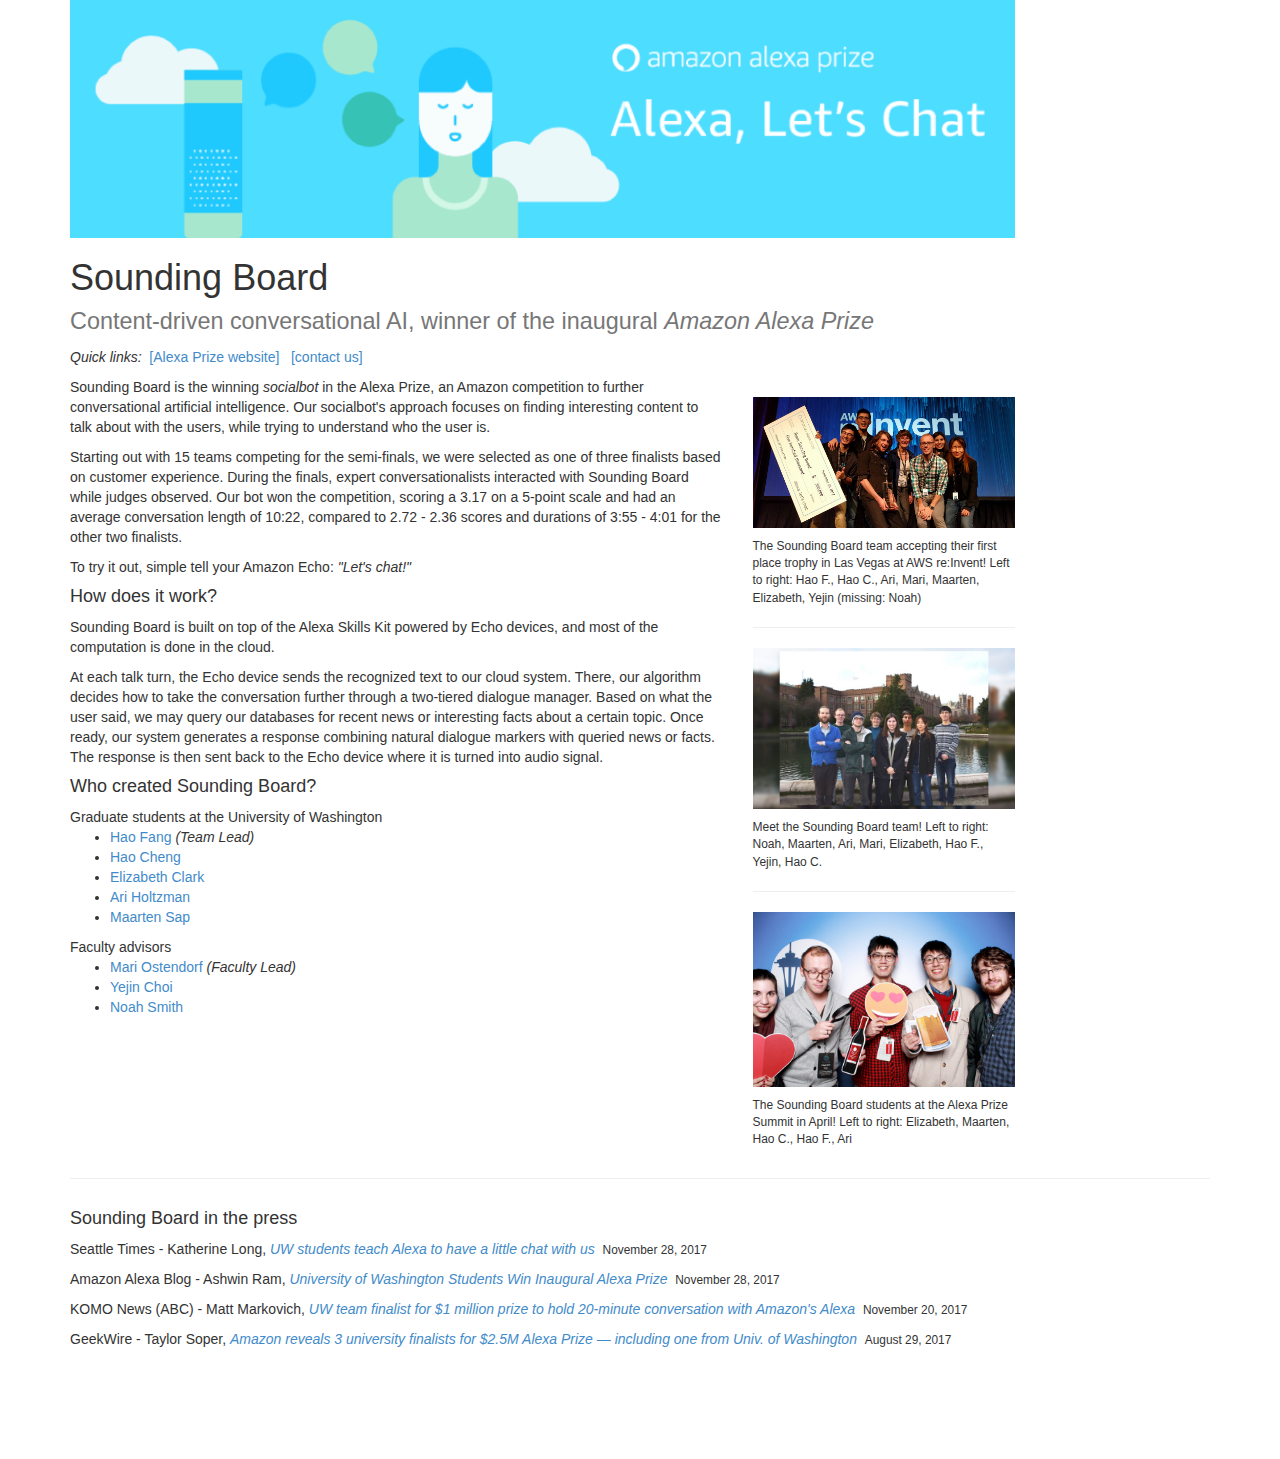
==== index.html @ 6e3f4a22 "seattle times article added" ====
<!DOCTYPE html>
<!-- saved from url=(0053)https://homes.cs.washington.edu/~msap/sounding-board/ -->
<html class="gr__homes_cs_washington_edu"><head><meta http-equiv="Content-Type" content="text/html; charset=UTF-8">
  <title>Sounding Board</title>
    <script type="text/javascript" async="" src="./index_files/analytics.js.download"></script><script src="./index_files/jquery-3.1.1.min.js.download"></script>
  <!--script src="https://npmcdn.com/tether@1.2.4/dist/js/tether.min.js"></script-->
  <!--script type="text/javascript" src="https://www.gstatic.com/charts/loader.js"></script-->
  <script src="./index_files/bootstrap.min.js.download"></script>
  <script src="./index_files/bootstrap-select.min.js.download"></script>
  <!--script src="https://d3js.org/d3.v4.min.js" charset="utf-8"></script>
  <script src="https://d3js.org/queue.v1.min.js"></script-->
  <!--script src="http://spin.js.org/spin.min.js"></script-->
  <link rel="stylesheet" href="./index_files/bootstrap.min.css">
  <link rel="stylesheet" href="./index_files/bootstrap-select.min.css">
  <link rel="stylesheet" href="./index_files/style.css">
  <!-- Global site tag (gtag.js) - Google Analytics -->
  <script async="" src="./index_files/js"></script>
  <script>
    window.dataLayer = window.dataLayer || [];
    function gtag(){dataLayer.push(arguments);}
    gtag('js', new Date());
    gtag('config', 'UA-82392196-3');
  </script>


<style id="style-1-cropbar-clipper">/* Copyright 2014 Evernote Corporation. All rights reserved. */
.en-markup-crop-options {
    top: 18px !important;
    left: 50% !important;
    margin-left: -100px !important;
    width: 200px !important;
    border: 2px rgba(255,255,255,.38) solid !important;
    border-radius: 4px !important;
}

.en-markup-crop-options div div:first-of-type {
    margin-left: 0px !important;
}
</style></head>
<body data-gr-c-s-loaded="true">
  <div class="container content-left">
    <div class="row" style="margin-top: 0px;">
      <div class="col-sm-10">
        <img src="./index_files/AlexaPrize.png" style="width: 100%;clip: rect(10px,0px,0px,0px);">
        <h1 class="display-3">Sounding Board<small class="text-muted">
          <br>Content-driven conversational AI, winner of the inaugural <em>Amazon Alexa Prize</em></small></h1>
        <p><em>Quick links:</em>&nbsp;
          <a href="https://developer.amazon.com/alexaprize" target="_blank">[Alexa Prize website]</a>
          &nbsp;
          <a href="https://homes.cs.washington.edu/~msap/sounding-board/" data-target="#contactUs" data-toggle="collapse" onclick="return false;">[contact us]</a>
        </p>
        <div id="contactUs" class="collapse">
          <p>
            For research or press inquiries only, contact the team at <a href="mailto:hfang@uw.edu">this email address</a>.
          </p>
          <hr>
        </div>
      </div>
    </div>
    <div class="row">
      <div class="col-sm-9 col-md-7">
        <div class="row"><div class="col-sm-12">
          <p>
            Sounding Board is the winning <em>socialbot</em> in the Alexa Prize, an Amazon competition to further conversational artificial intelligence.
            Our socialbot's approach focuses on finding interesting content to talk about with the users,
            while trying to understand who the user is.
          </p>
          <p>
            Starting out with 15 teams competing for the semi-finals, we were selected as one of three finalists based on customer experience.
            During the finals, expert conversationalists interacted with Sounding Board while judges observed.
            Our bot won the competition, scoring a 3.17 on a 5-point scale and had an average conversation length of 10:22, compared to 2.72 - 2.36 scores and durations of 3:55 - 4:01 for the other two finalists.
          </p>
          <p>
            To try it out, simple tell your Amazon Echo: <em>"Let's chat!"</em>
          </p>
          <h4>How does it work?
            <!--small><a href="" data-target="#howDoesItWork" data-toggle="collapse" onclick="return false";>[expand]</a></small-->
          </h4>
          <div class="" id="howDoesItWork">
            <p>
              Sounding Board is built on top of the Alexa Skills Kit powered by Echo devices, and most of the computation is done in the cloud.
            </p>
            <p>
              At each talk turn, the Echo device sends the recognized text to our cloud system.
              There, our algorithm decides how to take the conversation further through a two-tiered dialogue manager.
              Based on what the user said, we may query our databases for recent news or interesting facts about a certain topic.
              Once ready, our system generates a response combining natural dialogue markers with queried news or facts.
              The response is then sent back to the Echo device where it is turned into audio signal.
            </p>
          </div>
          <h4>Who created Sounding Board?
            <!--small><a href="" data-target="#who" data-toggle="collapse" onclick="return false";>[expand]</a></small-->
          </h4>
          <div class="" id="who">
            Graduate students at the University of Washington
            <ul>
              <li><a href="https://students.washington.edu/hfang/" target="_blank">Hao Fang</a> <em>(Team Lead)</em></li>
              <li><a href="https://sites.google.com/site/hcheng2site/" target="_blank">Hao Cheng</a></li>
              <li><a href="https://homes.cs.washington.edu/~eaclark7/">Elizabeth Clark</a></li>
              <li><a href="http://ariholtzman.com/main_pages/about.html" target="_blank">Ari Holtzman</a></li>
              <li><a href="http://homes.cs.washington.edu/~msap/" target="_blank">Maarten Sap</a></li>
            </ul>
            Faculty advisors
            <ul>
              <li><a href="http://ssli.ee.washington.edu/people/mo/" target="_blank">Mari Ostendorf</a> <em>(Faculty Lead)</em></li>
              <li><a href="https://homes.cs.washington.edu/~yejin/" target="_blank">Yejin Choi</a></li>
              <li><a href="https://homes.cs.washington.edu/~nasmith/" target="_blank">Noah Smith</a></li>
            </ul>
          </div>
        </div></div>        
      </div>
      <div class="col-sm-3 col-md-3" style="margin-top: 20px;">
        <figure>
          <div class="img-div">
            <img class="figure-img img-fluid rounded" src="./index_files/winningPhoto.jpg" alt="Team members standing on the UW campus" style="width: 100%;max-width:none;">
            <img class="hoverlarge" src="./index_files/winningPhoto.jpg" alt="Team members standing on the UW campus" style="left:-120px;top:-65px; border-radius: 0%;">
            <figcaption class="figure-caption">
              The Sounding Board team accepting their first place trophy in Las Vegas at AWS re:Invent! Left to right: Hao F., Hao C., Ari, Mari, Maarten, Elizabeth, Yejin (missing: Noah)
            </figcaption>
          </div>
        </figure>
        <hr>
        <figure>
          <div class="img-div">
            <img class="figure-img img-fluid rounded" src="./index_files/TeamPhoto.jpg" alt="Team members standing on the UW campus" style="width: 100%;max-width:none;">
            <img class="hoverlarge" src="./index_files/TeamPhoto.jpg" alt="Team members standing on the UW campus" style="left:-120px;top:170px; border-radius: 0%;">
            <figcaption class="figure-caption">
              Meet the Sounding Board team! Left to right: Noah, Maarten, Ari, Mari, Elizabeth, Hao F., Yejin, Hao C.
            </figcaption>
          </div>
        </figure>
        <hr>
        <figure>
          <div class="img-div">
            <img class="figure-img img-fluid rounded" src="./index_files/AlexaPrizeSummit.jpg" alt="Team photo at the alexa prize summit" style="width: 100%;max-width:none;">
            <img class="hoverlarge" src="./index_files/AlexaPrizeSummit.jpg" alt="Team photo at the alexa prize summit" style="left: -120px; top: 430px; border-radius: 0%;">
            <figcaption class="figure-caption">
              The Sounding Board students at the Alexa Prize Summit in April! Left to right: Elizabeth, Maarten, Hao C., Hao F., Ari
            </figcaption>
          </div>
        </figure>
      </div>
    </div>
    <hr>
    <div class="row" style="margin-bottom: 100px;">
      <div class="col-sm-12">
        <h4>Sounding Board in the press</h4>
        <p>
          Seattle Times - Katherine Long,<a href="https://www.seattletimes.com/seattle-news/education/uw-students-teach-alexa-to-have-a-little-chat-with-us/">
            <em>UW students teach Alexa to have a little chat with us</em>
          </a>&nbsp;<small>November 28, 2017</small>
        </p>
        <p>
          Amazon Alexa Blog - Ashwin Ram,<a href="https://developer.amazon.com/blogs/alexa/post/1a6a19d8-e45d-4b3b-981d-776a378ba625/university-of-washington-students-win-inaugural-alexa-prize">
            <em>University of Washington Students Win Inaugural Alexa Prize</em>
          </a>&nbsp;<small>November 28, 2017</small>
        </p>
        <p>
          KOMO News (ABC) - Matt Markovich,<a href="http://komonews.com/news/local/uw-team-finalist-for-1-million-prize-to-hold-20-minute-conversation-amazons-alexa">
            <em>UW team finalist for $1 million prize to hold 20-minute conversation with Amazon's Alexa</em>
          </a>&nbsp;<small>November 20, 2017</small>
        </p>
        <p>
          GeekWire - Taylor Soper,<a href="https://www.geekwire.com/2017/amazon-reveals-3-university-finalists-2-5m-alexa-prize-including-one-uw/">
            <em>Amazon reveals 3 university finalists for $2.5M Alexa Prize — including one from Univ. of Washington</em>
          </a>&nbsp;<small>August 29, 2017</small>
        </p>
      </div>
    </div>
  </div>  

</body></html>
---- index_files/style.css ----
/*.tooltip {
    position: relative;
    display: inline-block;
    border-bottom: 1px dotted black;
}

.tooltip .tooltiptext {
    visibility: hidden;
    width: 120px;
    background-color: black;
    color: #fff;
    text-align: center;
    border-radius: 6px;
    padding: 5px 0;

    
    position: absolute;
    z-index: 1;
}

.tooltip:hover .tooltiptext {
    visibility: visible;
}
*/
.hover_img {
    background: white;
}
.hover_img a { 
    position:relative;
    background: white;
    overflow:auto;
}
.hover_img a:hover span {
    display:block; 
    font-family: "Helvetica Neue",Helvetica,Arial,sans-serif;
    font-size: 14px;
    line-height: 1.42857143;
    color: #333;
}
.hover_img a span {
    position:absolute; 
    display:none; 
    z-index:99;
    font-family: "Helvetica Neue",Helvetica,Arial,sans-serif;
    font-size: 14px;
    line-height: 1.42857143;
    color: #333;
}
.hover_img a span img { width: 300px; }
.verbs img { width: 300px;}
.verbs {
    font-family: "Helvetica Neue",Helvetica,Arial,sans-serif;
    font-size: 14px;
    line-height: 1.42857143;
    color: #333;
}

/*.hover_img a span {
    position:absolute; 
    display:none; 
    z-index:99;
}*/


.info {
    border: 1px solid silver;
    border-radius: 5px;
    padding: 10px 10px 10px 10px;
    background-color: ghostwhite;
    margin-bottom: 10px;
}

.blockquote {
    padding: 5px 10px;
    margin: 0 0 10px;
    font-size: 14px;
    border-left: 3px solid #eee;
}

.mythumbnail {
    max-width: 100px;
    border-radius: 15%;
}

.hoverlarge {
    position:absolute; 
    display:none; 
    z-index:99;
    left: -400px;
    top: 400px;
    width: 400px;
    border:1px solid lightgray;
    border-radius: 15%;
    background-color: white;
}

td:hover .hoverlarge {
    display: block;
}

.img-div:hover .hoverlarge {
    display: block;   
}


.figure-caption {
    font-size: 12px;
    margin-top: 10px;
    margin-bottom: 10px;
}
.borderless td, .borderless th {
    border: none;
}
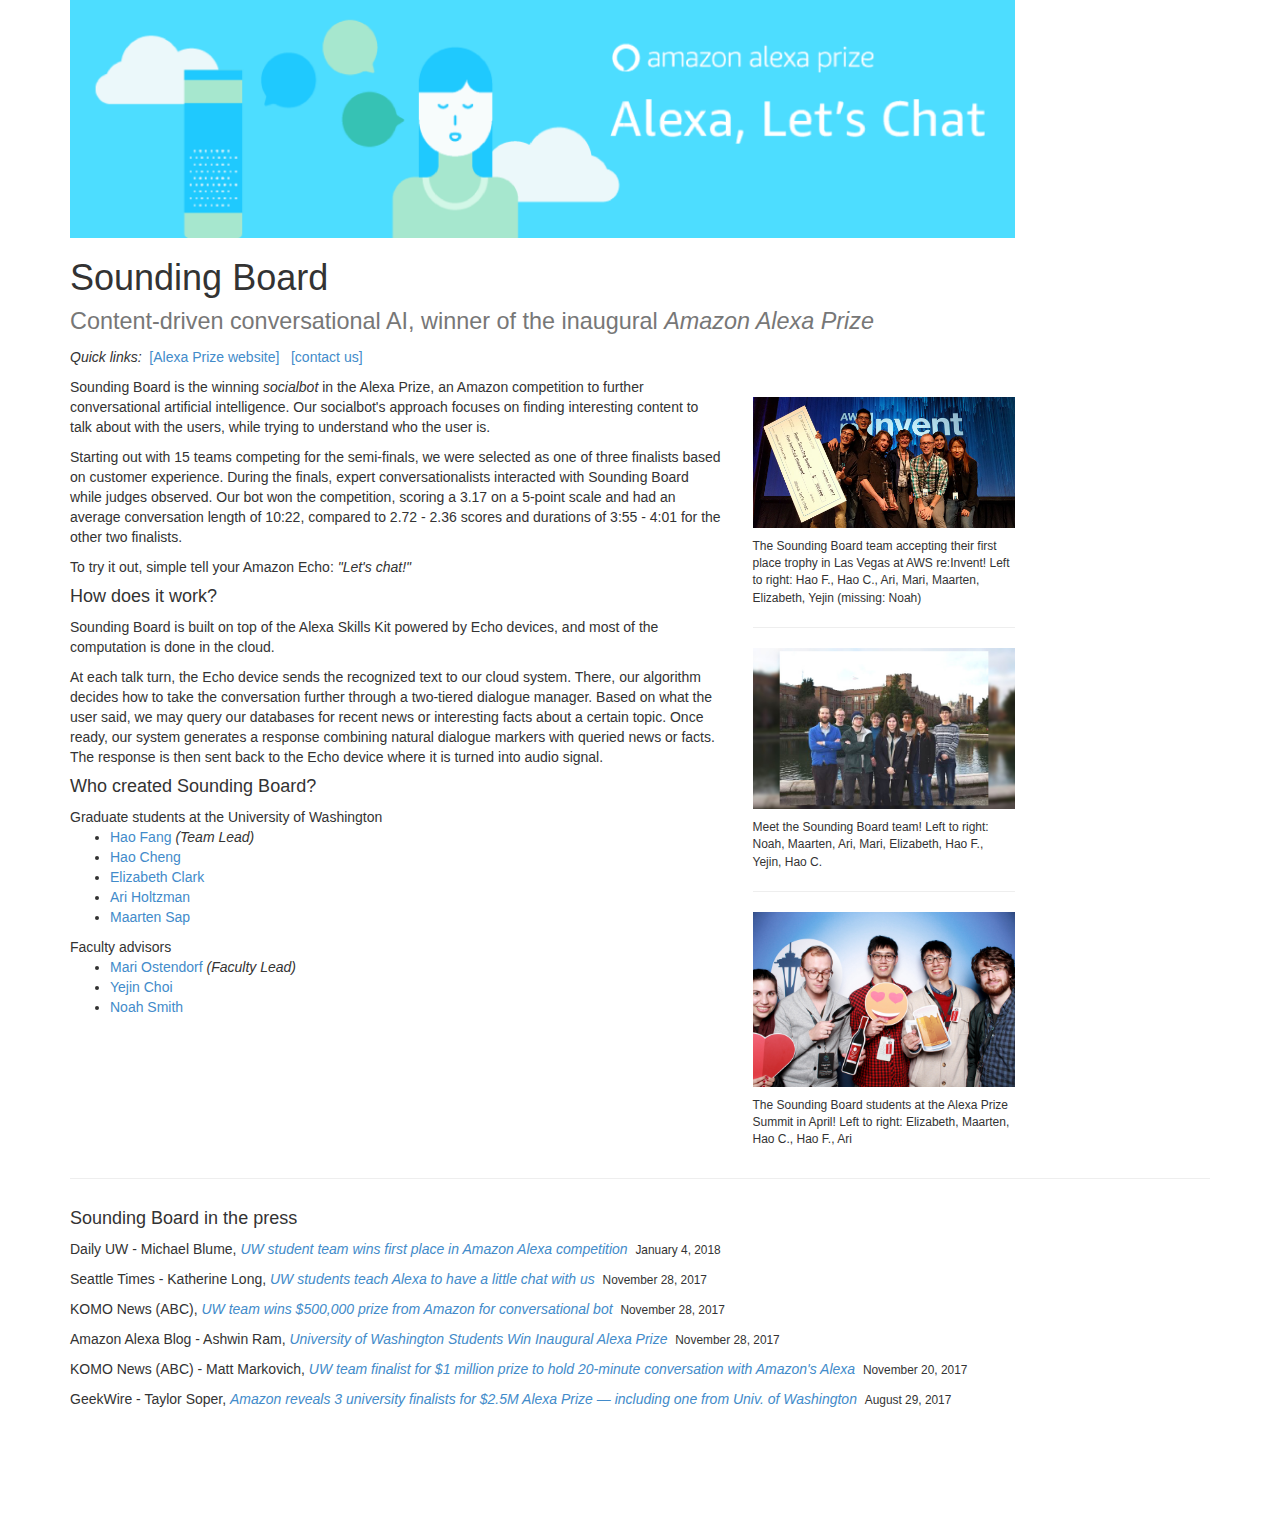
==== commit dfd85f9d: "Update index.html" ====
--- a/index.html
+++ b/index.html
@@ -146,8 +146,18 @@
       <div class="col-sm-12">
         <h4>Sounding Board in the press</h4>
         <p>
+          Daily UW - Michael Blume, <a href="http://www.dailyuw.com/science/article_bc135d10-f0f7-11e7-a1ab-0be114c44429.html">
+            <em>UW student team wins first place in Amazon Alexa competition</em>
+          </a>&nbsp;<small>January 4, 2018</small>
+        </p>
+        <p>
           Seattle Times - Katherine Long,<a href="https://www.seattletimes.com/seattle-news/education/uw-students-teach-alexa-to-have-a-little-chat-with-us/">
             <em>UW students teach Alexa to have a little chat with us</em>
+          </a>&nbsp;<small>November 28, 2017</small>
+        </p>
+        <p>
+          KOMO News (ABC),<a href="http://komonews.com/news/local/uw-team-wins-500000-prize-from-amazon-for-conversational-bot">
+            <em>UW team wins $500,000 prize from Amazon for conversational bot</em>
           </a>&nbsp;<small>November 28, 2017</small>
         </p>
         <p>
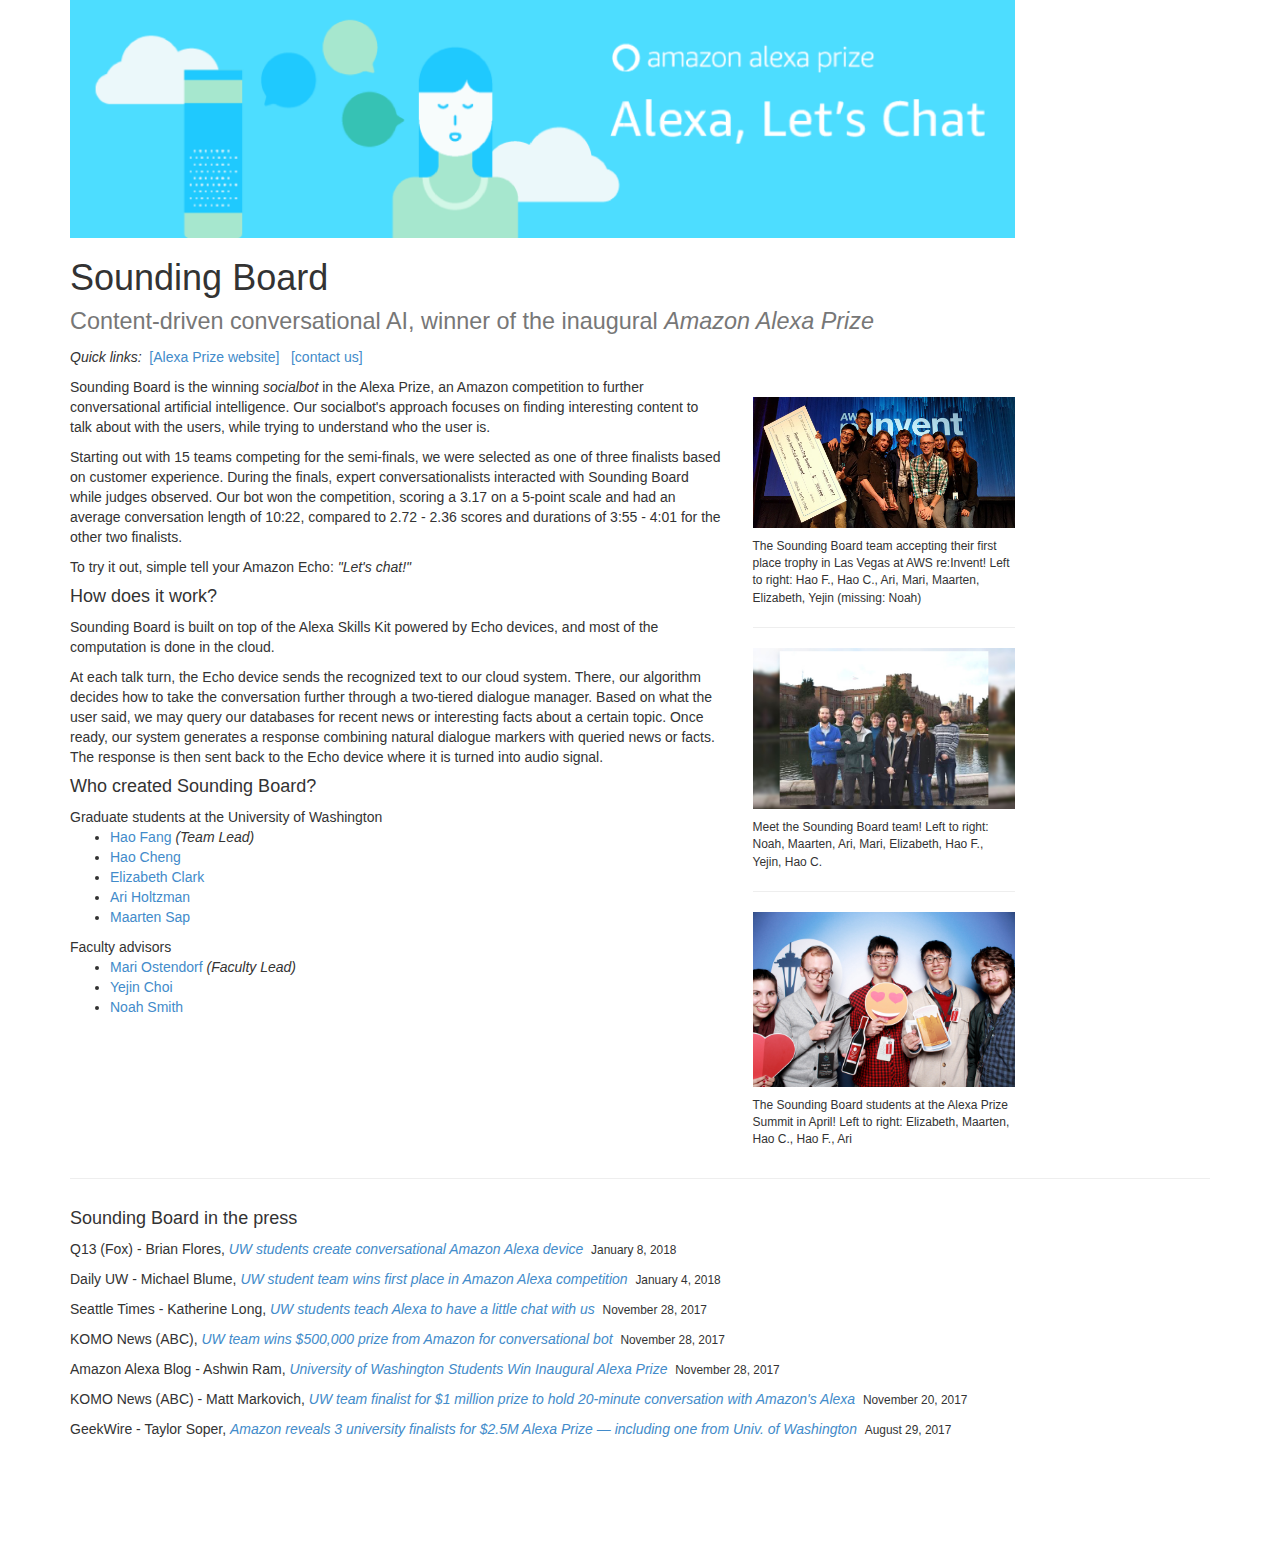
==== commit 20c21fb2: "added Q13 (2)" ====
--- a/index.html
+++ b/index.html
@@ -146,6 +146,11 @@
       <div class="col-sm-12">
         <h4>Sounding Board in the press</h4>
         <p>
+          Q13 (Fox) - Brian Flores,<a href="http://q13fox.com/2018/01/08/uw-students-create-conversational-amazon-alexa-device/">
+            <em>UW students create conversational Amazon Alexa device</em>
+          </a>&nbsp;<small>January 8, 2018</small>
+        </p>
+        <p>
           Daily UW - Michael Blume, <a href="http://www.dailyuw.com/science/article_bc135d10-f0f7-11e7-a1ab-0be114c44429.html">
             <em>UW student team wins first place in Amazon Alexa competition</em>
           </a>&nbsp;<small>January 4, 2018</small>
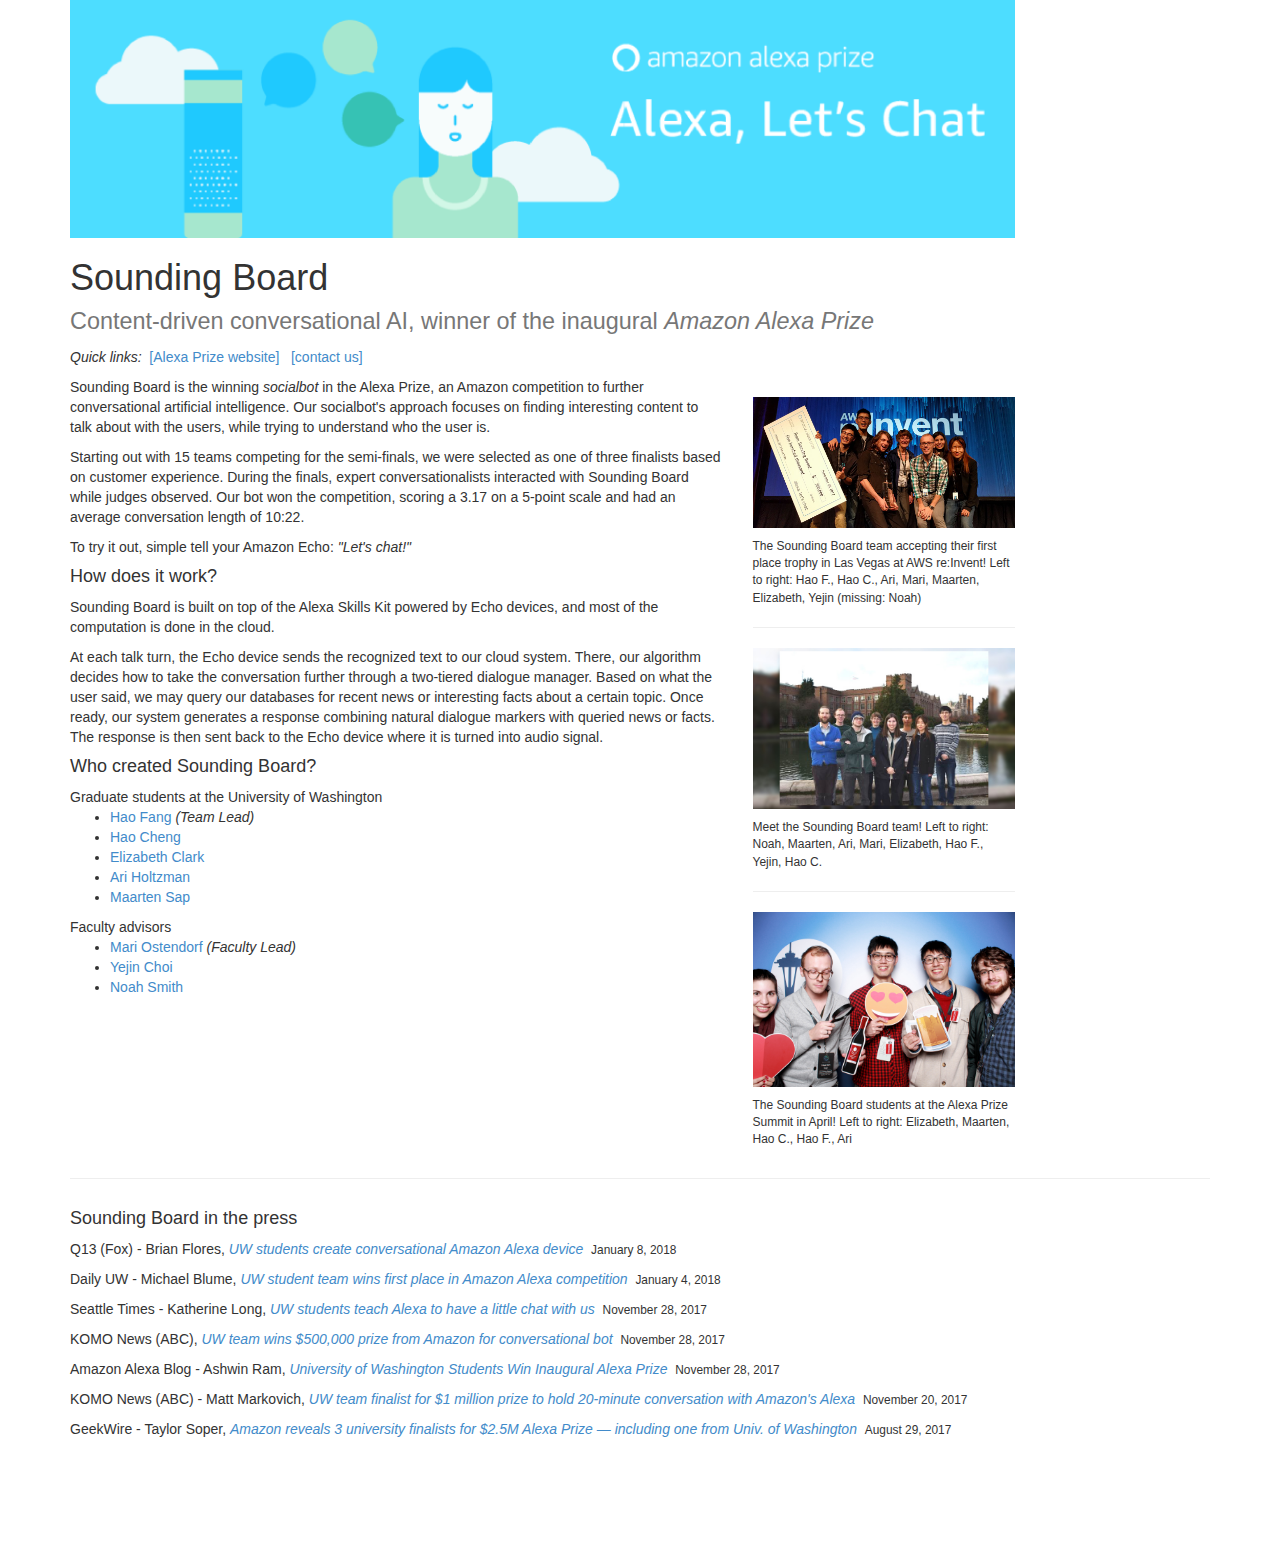
==== commit b2bb1fb5: "Update index.html" ====
--- a/index.html
+++ b/index.html
@@ -68,7 +68,7 @@
           <p>
             Starting out with 15 teams competing for the semi-finals, we were selected as one of three finalists based on customer experience.
             During the finals, expert conversationalists interacted with Sounding Board while judges observed.
-            Our bot won the competition, scoring a 3.17 on a 5-point scale and had an average conversation length of 10:22, compared to 2.72 - 2.36 scores and durations of 3:55 - 4:01 for the other two finalists.
+            Our bot won the competition, scoring a 3.17 on a 5-point scale and had an average conversation length of 10:22.
           </p>
           <p>
             To try it out, simple tell your Amazon Echo: <em>"Let's chat!"</em>
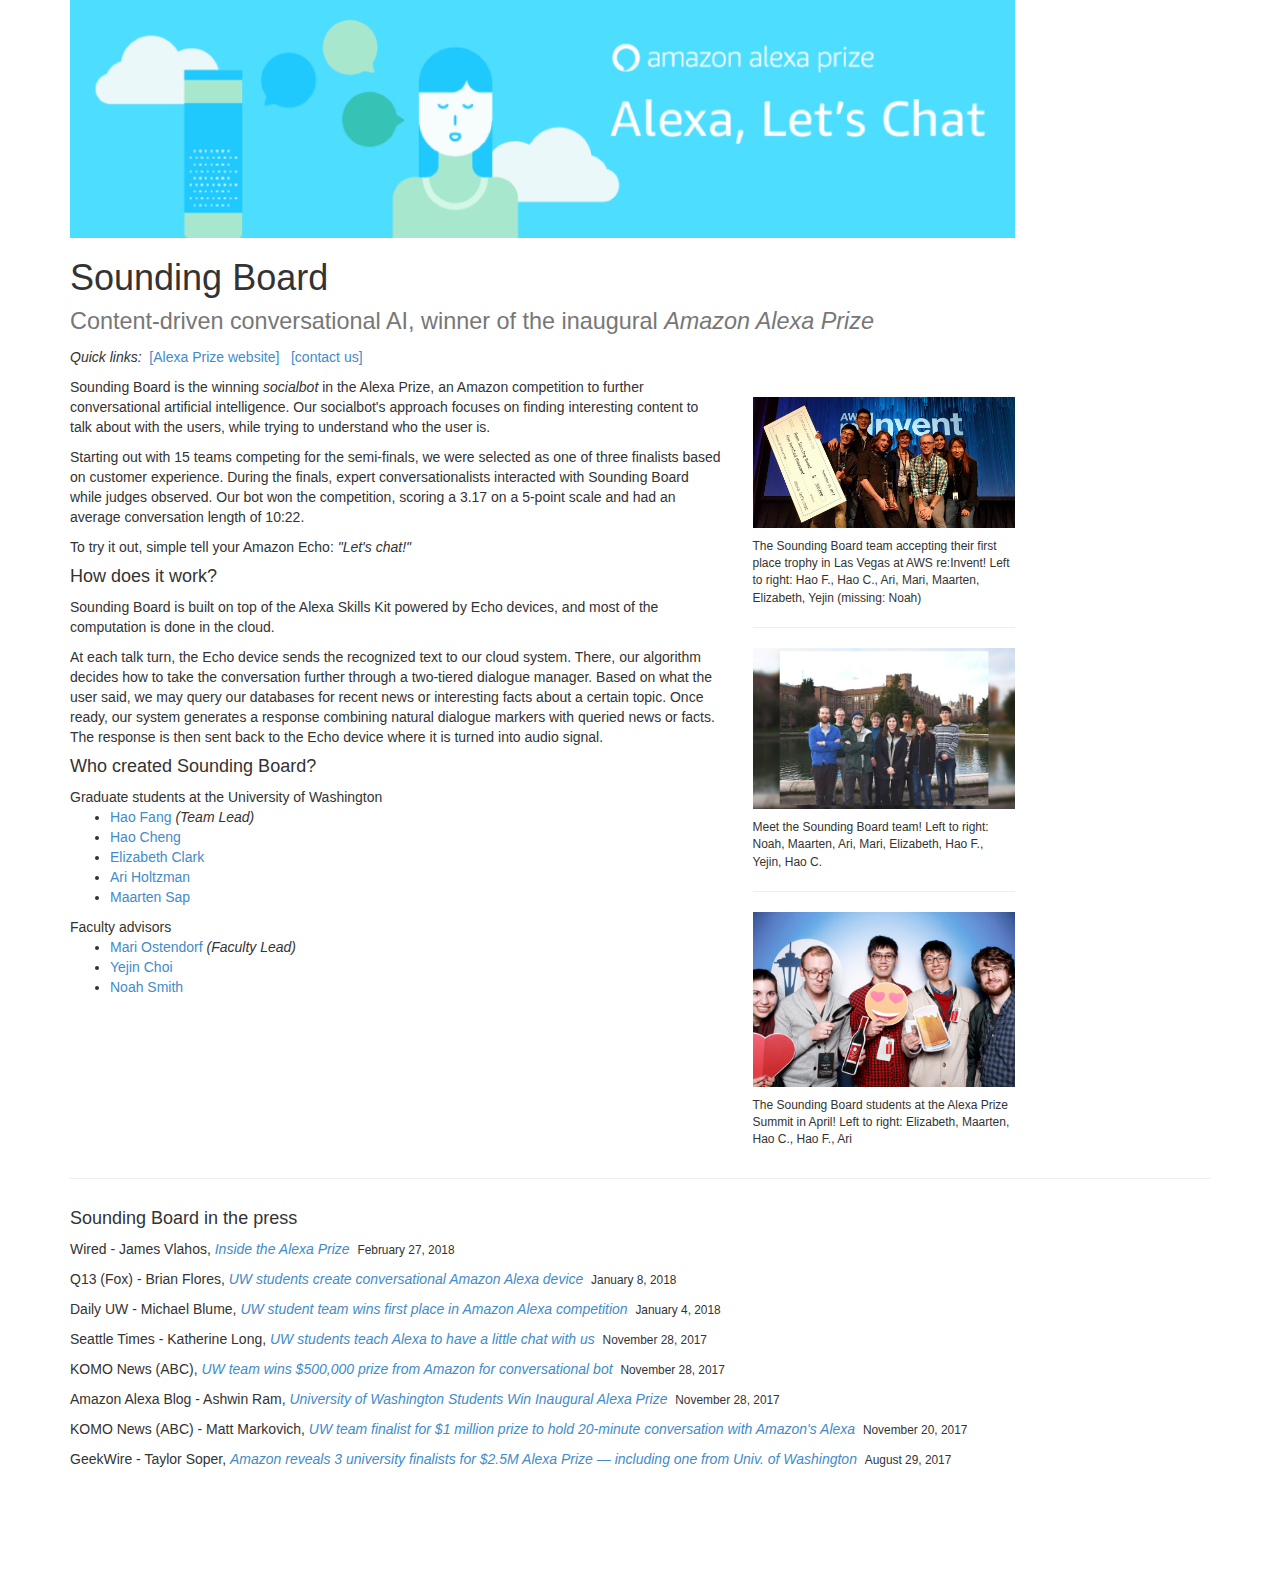
==== commit 51ebc5ec: "roll back" ====
--- a/index.html
+++ b/index.html
@@ -47,7 +47,7 @@
         <p><em>Quick links:</em>&nbsp;
           <a href="https://developer.amazon.com/alexaprize" target="_blank">[Alexa Prize website]</a>
           &nbsp;
-          <a href="https://homes.cs.washington.edu/~msap/sounding-board/" data-target="#contactUs" data-toggle="collapse" onclick="return false;">[contact us]</a>
+          <a href="https://sounding-board.github.io/" data-target="#contactUs" data-toggle="collapse" onclick="return false;">[contact us]</a>
         </p>
         <div id="contactUs" class="collapse">
           <p>
@@ -146,6 +146,11 @@
       <div class="col-sm-12">
         <h4>Sounding Board in the press</h4>
         <p>
+          Wired - James Vlahos,<a href="https://www.wired.com/story/inside-amazon-alexa-prize/">
+            <em>Inside the Alexa Prize</em>
+          </a>&nbsp;<small>February 27, 2018</small>
+        </p>
+        <p>
           Q13 (Fox) - Brian Flores,<a href="http://q13fox.com/2018/01/08/uw-students-create-conversational-amazon-alexa-device/">
             <em>UW students create conversational Amazon Alexa device</em>
           </a>&nbsp;<small>January 8, 2018</small>
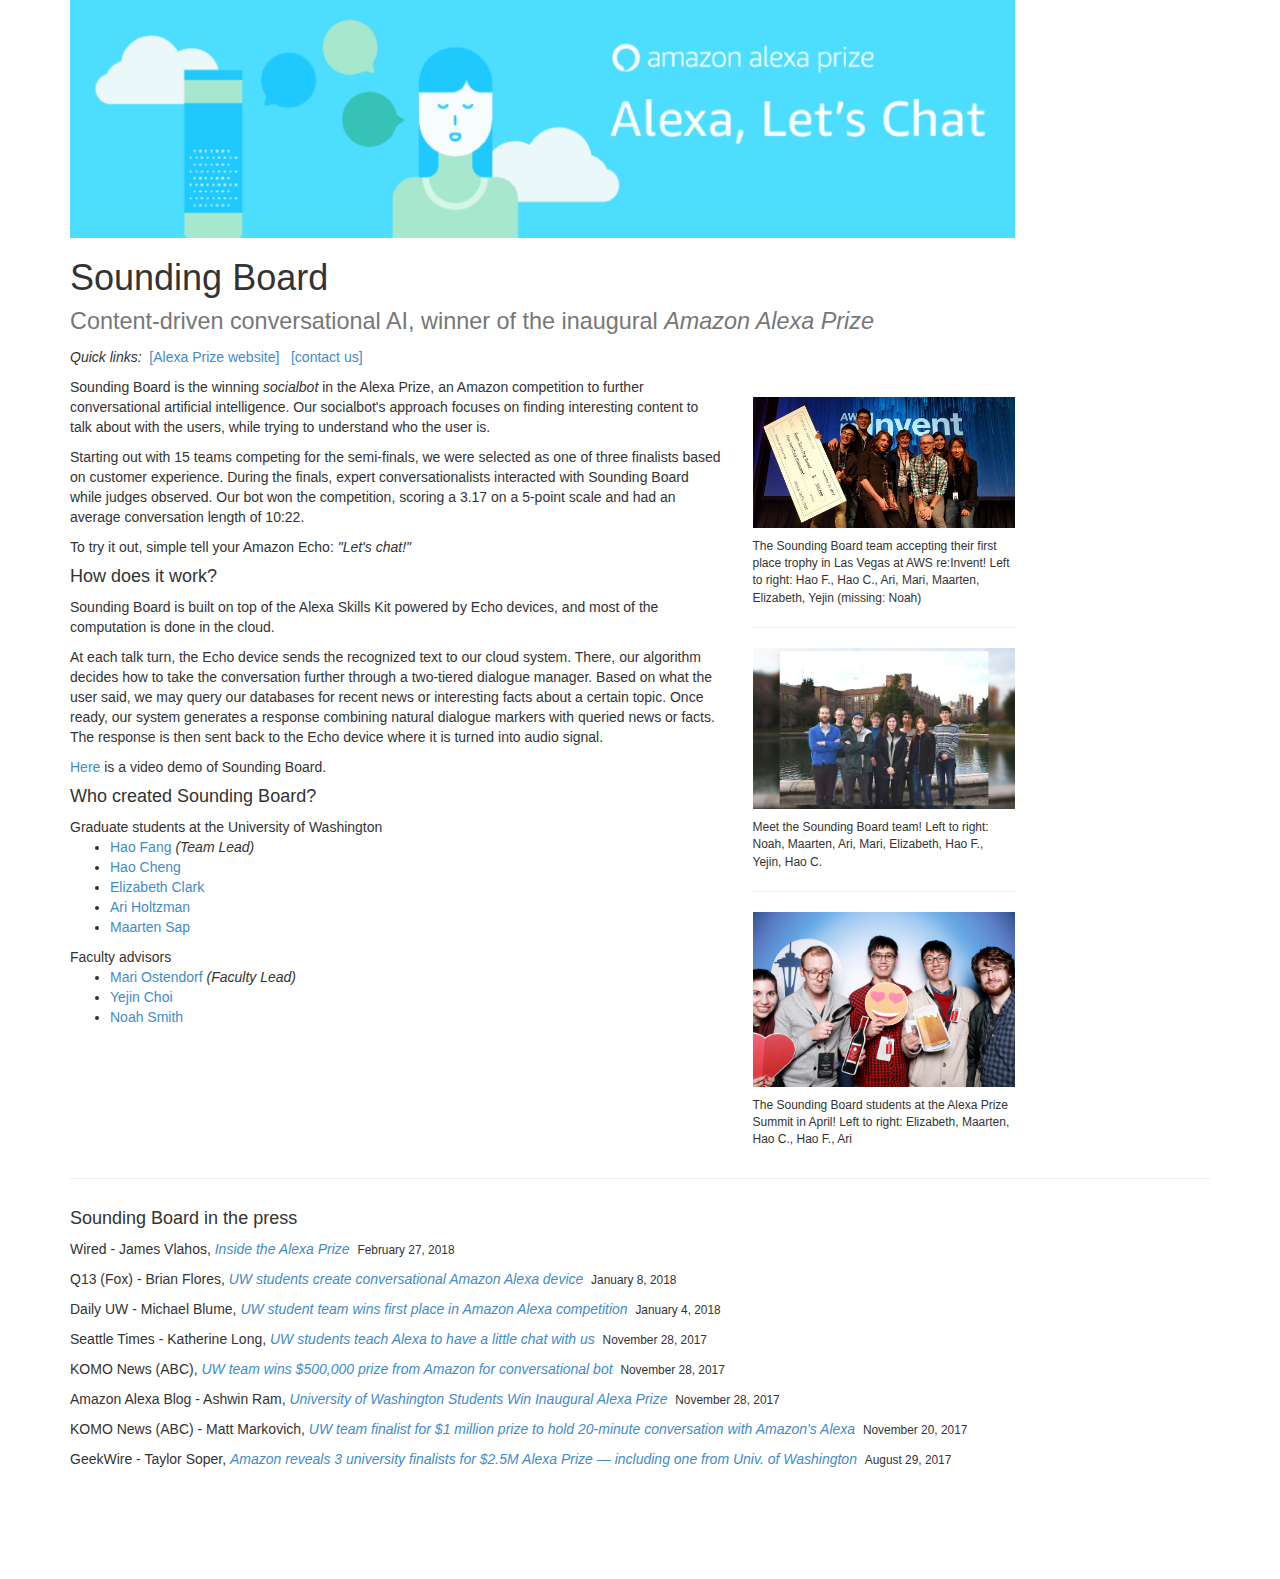
==== commit 965f5a2f: "add video demo to the homepage" ====
--- a/index.html
+++ b/index.html
@@ -86,6 +86,9 @@
               Based on what the user said, we may query our databases for recent news or interesting facts about a certain topic.
               Once ready, our system generates a response combining natural dialogue markers with queried news or facts.
               The response is then sent back to the Echo device where it is turned into audio signal.
+            </p>
+            <p>
+            <a href="demo.html" target="_blank">Here</a> is a video demo of Sounding Board.
             </p>
           </div>
           <h4>Who created Sounding Board?
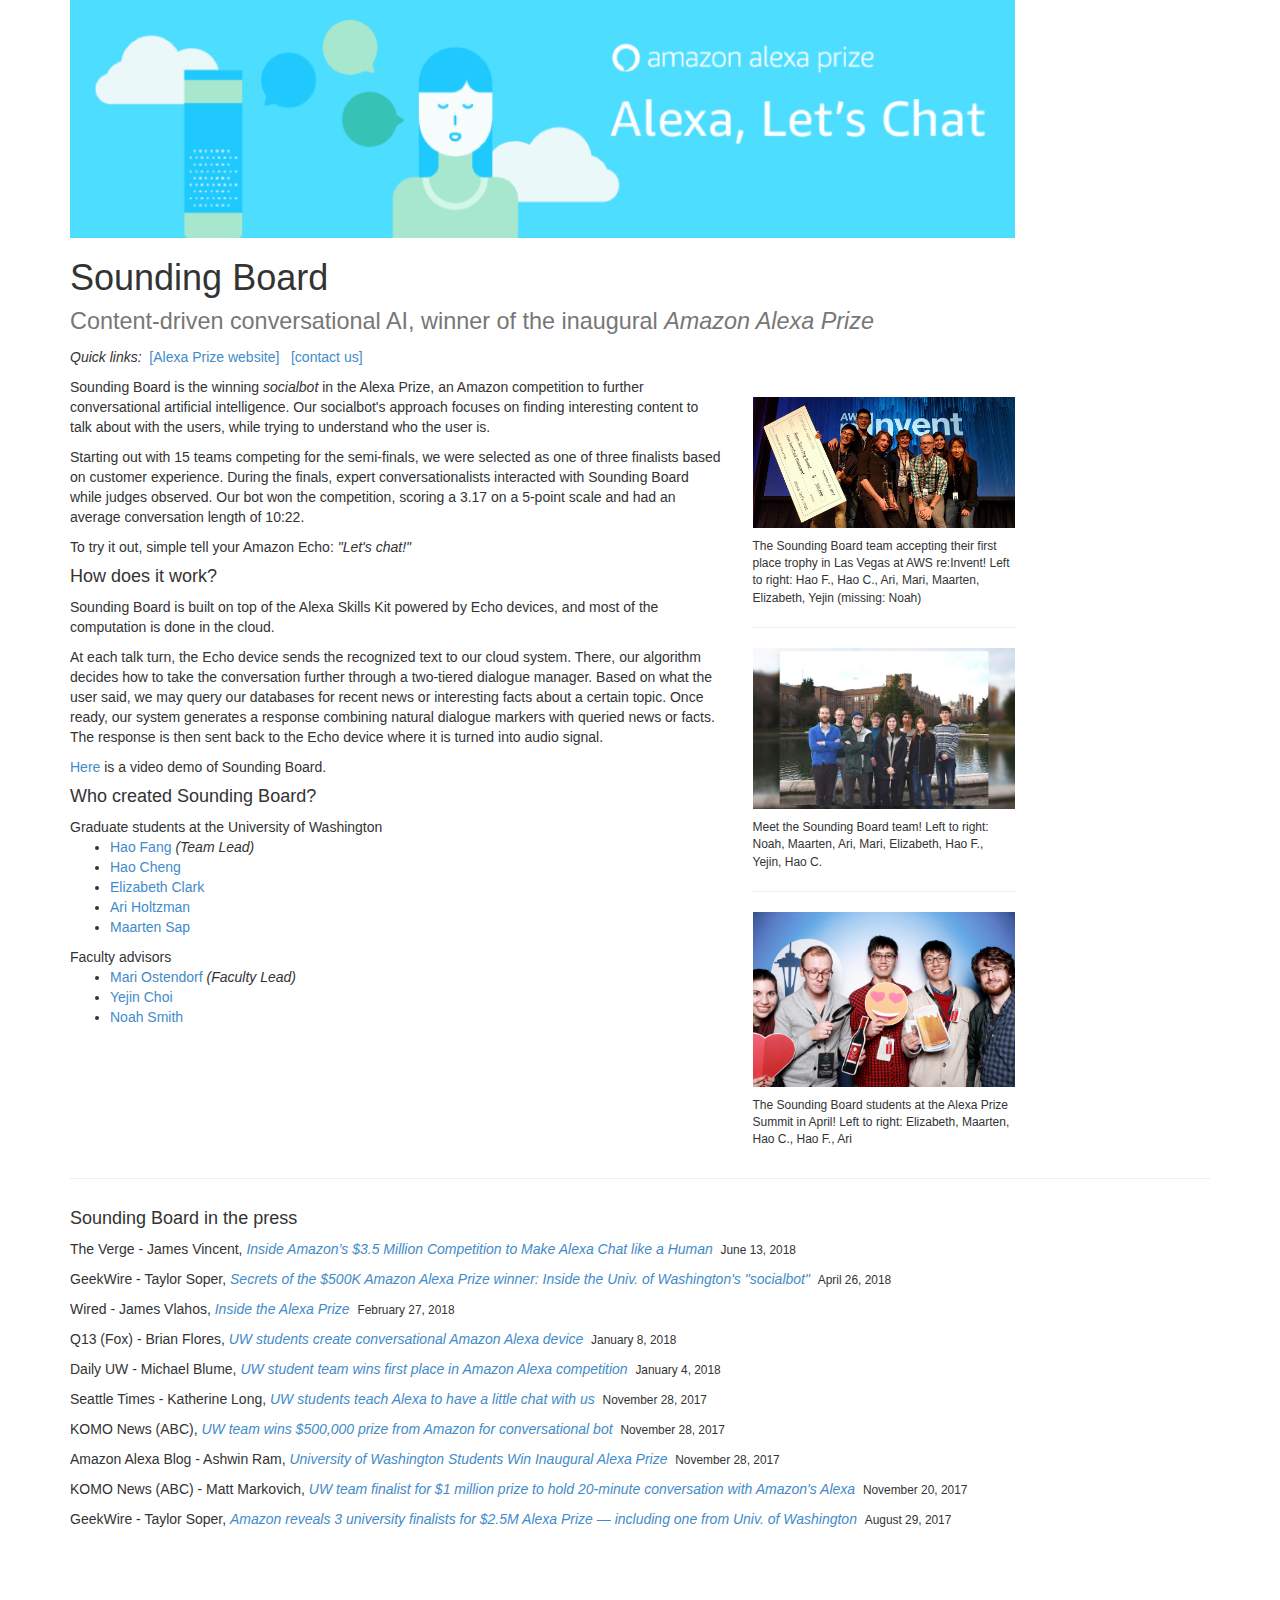
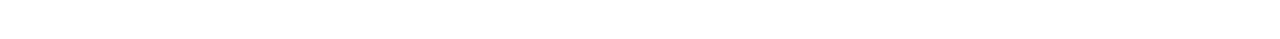
==== commit 490b8ac2: "added the verge article" ====
--- a/index.html
+++ b/index.html
@@ -149,6 +149,16 @@
       <div class="col-sm-12">
         <h4>Sounding Board in the press</h4>
         <p>
+          The Verge - James Vincent,<a href="https://www.theverge.com/2018/6/13/17453994/amazon-alexa-prize-2018-competition-conversational-ai-chatbots">
+            <em>Inside Amazon’s $3.5 Million Competition to Make Alexa Chat like a Human</em>
+          </a>&nbsp;<small>June 13, 2018</small>
+        </p>
+        <p>
+          GeekWire - Taylor Soper,<a href="https://www.geekwire.com/2018/secrets-500k-amazon-alexa-prize-winner-inside-univ-washingtons-socialbot/">
+            <em>Secrets of the $500K Amazon Alexa Prize winner: Inside the Univ. of Washington's "socialbot"</em>
+          </a>&nbsp;<small>April 26, 2018</small>
+        </p>
+        <p>
           Wired - James Vlahos,<a href="https://www.wired.com/story/inside-amazon-alexa-prize/">
             <em>Inside the Alexa Prize</em>
           </a>&nbsp;<small>February 27, 2018</small>
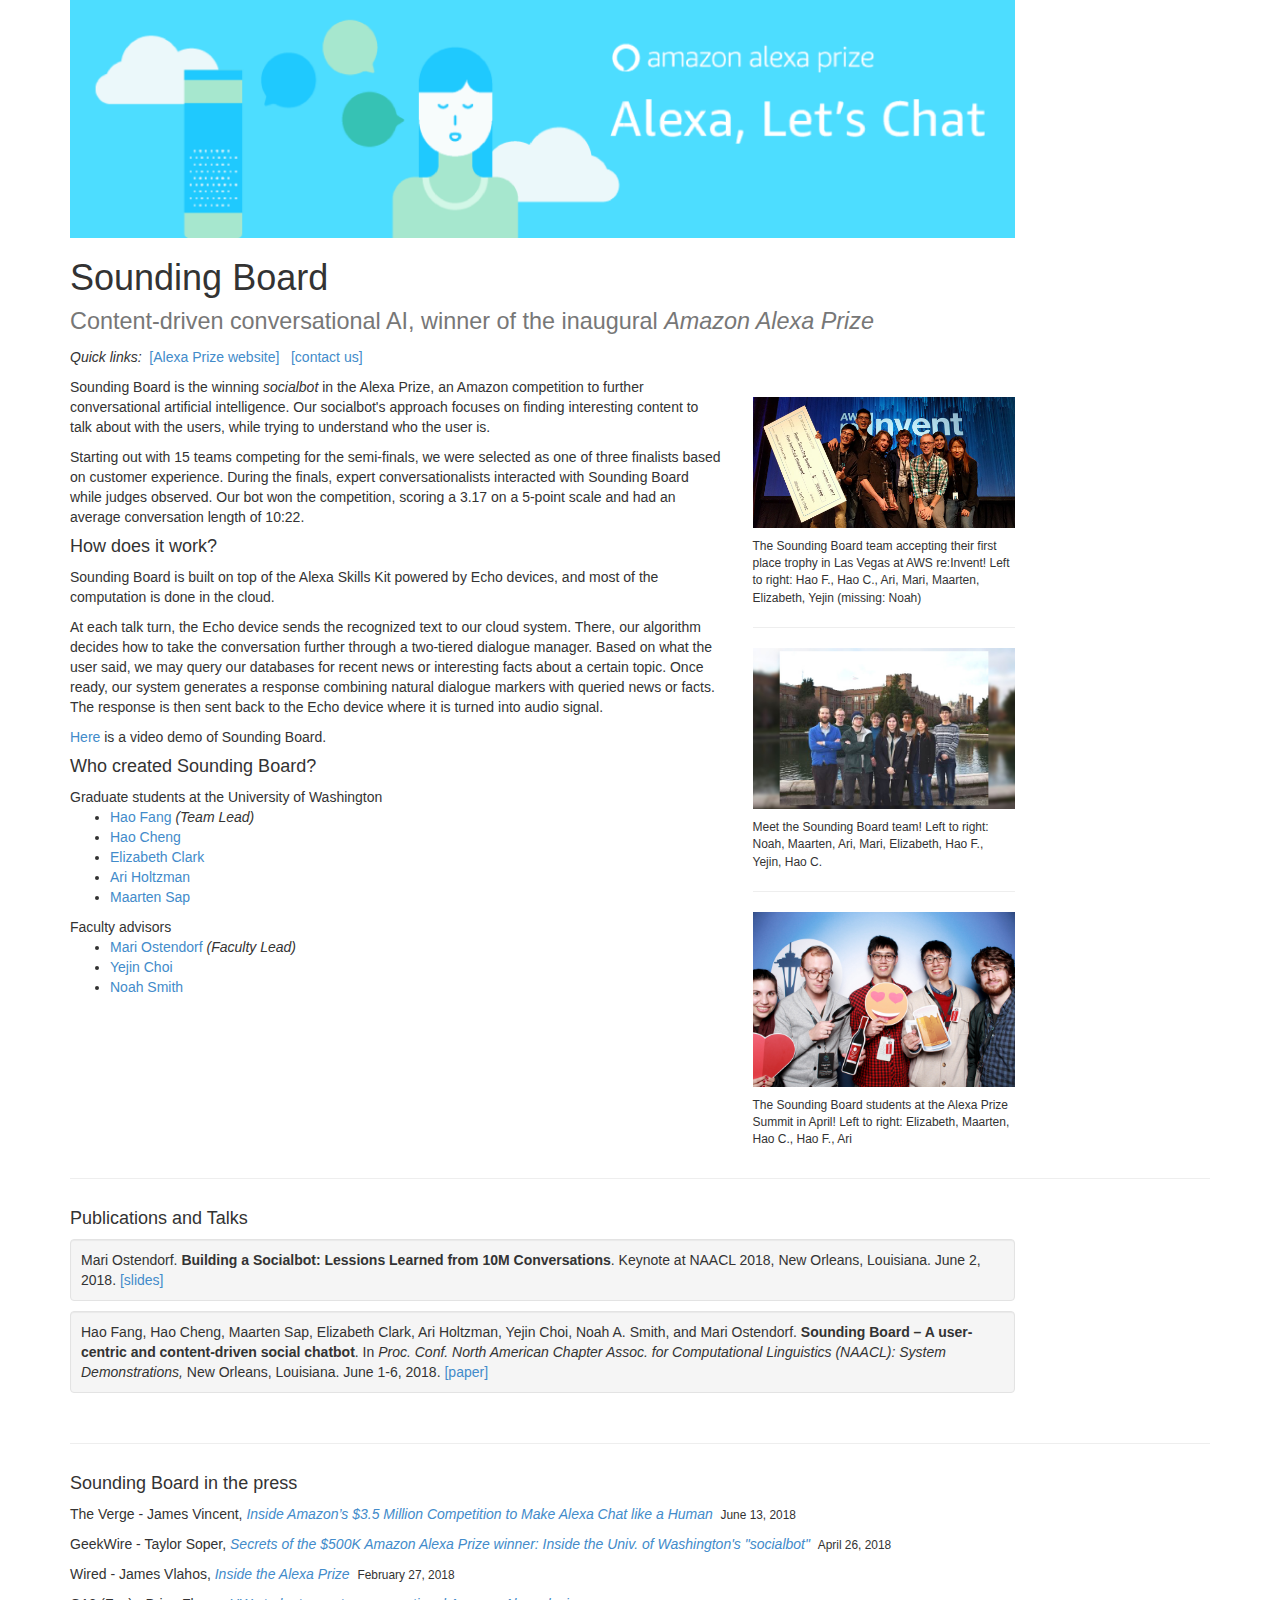
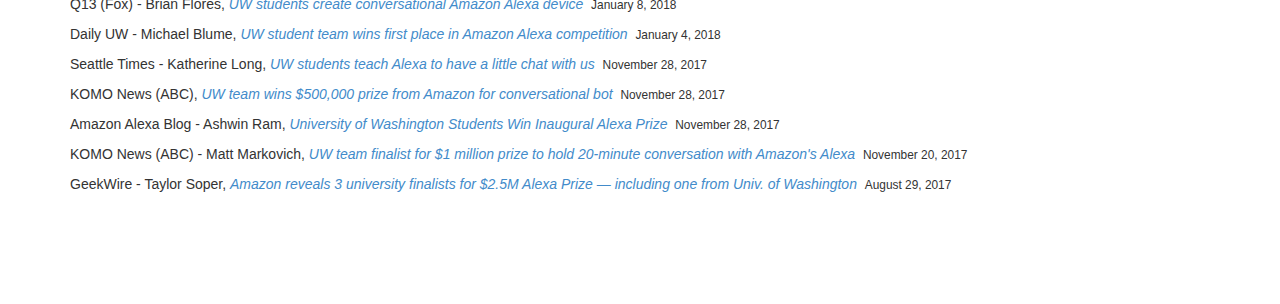
==== commit 242cbfcc: "fixed margin" ====
--- a/index.html
+++ b/index.html
@@ -70,9 +70,11 @@
             During the finals, expert conversationalists interacted with Sounding Board while judges observed.
             Our bot won the competition, scoring a 3.17 on a 5-point scale and had an average conversation length of 10:22.
           </p>
+          <!--
           <p>
             To try it out, simple tell your Amazon Echo: <em>"Let's chat!"</em>
           </p>
+          -->
           <h4>How does it work?
             <!--small><a href="" data-target="#howDoesItWork" data-toggle="collapse" onclick="return false";>[expand]</a></small-->
           </h4>
@@ -145,6 +147,33 @@
       </div>
     </div>
     <hr>
+
+    <div class="row" style="margin-bottom: 40px;">
+      <div class="col-sm-10">
+        <h4>Publications and Talks</h4>
+        <div class="well" style="margin-bottom:10px; padding:10px;">
+          <span class="author">Mari Ostendorf</span>.
+          <span class="title" style="font-weight: bold;">Building a Socialbot: Lessions Learned from 10M Conversations</span>.
+          <span class="">Keynote at NAACL 2018, New Orleans, Louisiana.</span>
+          <span><span class="month">June 2</span>,</span>
+          <span><span class="year">2018</span></span>.
+          <span><a target="_blank" href="index_files/Ostendorf_naacl2018.pdf">[slides]</a></span>
+        </div>
+        <div class="well" style="margin-bottom:10px; padding:10px;">
+          <span class="author">Hao Fang, Hao Cheng, Maarten Sap, Elizabeth Clark, Ari Holtzman, Yejin Choi, Noah A. Smith, and Mari Ostendorf</span>.
+          <span class="title" style="font-weight: bold;">Sounding Board &ndash; A user-centric and content-driven social chatbot</span>.
+          <span class="">
+            In <span class="booktitle" style="font-style: italic;">Proc. Conf. North American Chapter Assoc. for Computational	Linguistics (NAACL): System Demonstrations,</span>
+            <span class="address">New Orleans, Louisiana.</span></span>
+          </span>
+          <span><span class="month">June 1-6</span>,</span>
+          <span><span class="year">2018</span></span>.
+          <span><a target="_blank" href="https://arxiv.org/abs/1804.10202">[paper]</a></span>
+        </div>
+      </div>
+    </div>
+    <hr>
+
     <div class="row" style="margin-bottom: 100px;">
       <div class="col-sm-12">
         <h4>Sounding Board in the press</h4>
